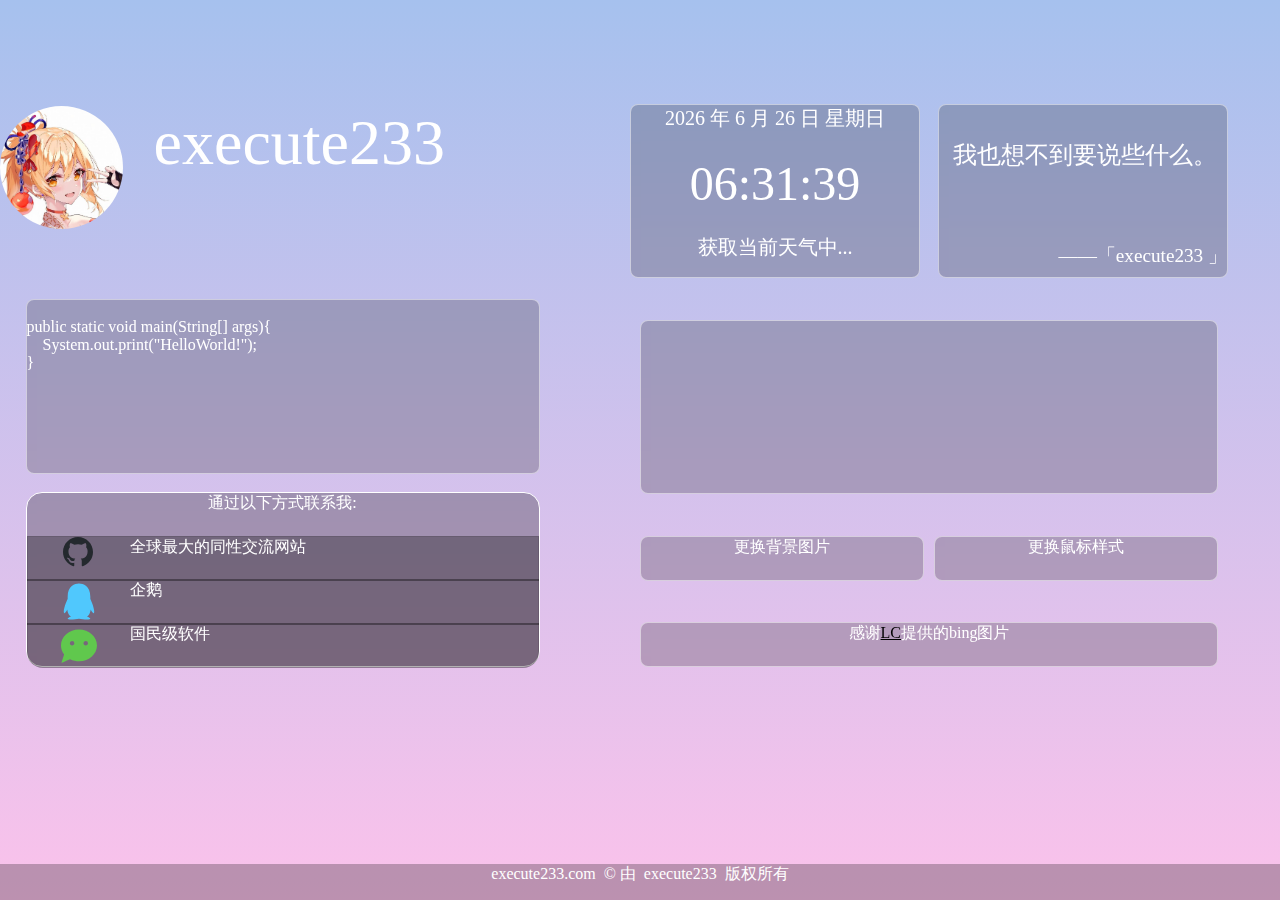
==== web/index.html @ 134967bb "Add files via upload" ====
<!DOCTYPE html>
<html lang="zn-CN">
    <head>
        <meta charset="UTF-8">
        <meta name="viewport" content="width=device-width, initial-scale=1, maximum-scale=1.0, user-scalable=0">
        <meta name="description" content="龙川县第一中学计算机协会的某位成员的网站,execute233的个人主页">
        <meta name="keywords" content="execute233,川中计协，龙川县第一中学">
		<meta http-equiv="Access-Control-Allow-Origin" content="*">
		<meta name="renderer" content="webkit" />
		<meta http-equiv="X-UA-Compatible" content="IE=edge,chrome=1" />
		<meta name="force-rendering" content="webkit" />
		<meta name="author" content="execute233">
        <title>execute233的个人主页</title>

		<link rel="stylesheet" href="css/font.css"/>
		<link rel="stylesheet" href="css/index.css"/>
		
    </head>
    <body>
		
		<section>
			<!--主体内容-->
			<div id="main">
				<!--左边/上面-->
				<div id="main-left">
					<div></div>
					<!--个人信息-->
					<div id="logo">
						<img src="res/headImg.jpg" id="headImg"/>
						<div id="webname">execute233</div>
					</div>
					<!--个性签名-->
					<div class="box blur" id="personal-signature">
						<br />public&nbsp;static&nbsp;void&nbsp;main(String[]&nbsp;args){<br />
						&nbsp;&nbsp;&nbsp;&nbsp;System.out.print("HelloWorld!");<br />
						}
					</div>
					<!--联系方式-->
					<div class="box blur" id="connect-way">
						<div id="connect-way-text">通过以下方式联系我:</div>
						<a id="github" href="https://github.com/execute233">
							<img src="res/github.svg"/>
							全球最大的同性交流网站
						</a>
						<a id="qq" href="javascript:copyQQ();">
							<svg fill="#50c8fd" viewBox="0 0 24 24" width="40" height="40"><path d="M12.003 2c-2.265 0-6.29 1.364-6.29 7.325v1.195S3.55 14.96 3.55 17.474c0 .665.17 1.025.281 1.025.114 0 .902-.484 1.748-2.072 0 0-.18 2.197 1.904 3.967 0 0-1.77.495-1.77 1.182 0 .686 4.078.43 6.29 0 2.239.425 6.287.687 6.287 0 0-.688-1.768-1.182-1.768-1.182 2.085-1.77 1.905-3.967 1.905-3.967.845 1.588 1.634 2.072 1.746 2.072.111 0 .283-.36.283-1.025 0-2.514-2.166-6.954-2.166-6.954V9.325C18.29 3.364 14.268 2 12.003 2z" fill-rule="evenodd"></path></svg>
							企鹅
						</a>
						<a id="wechat" href="javascript:copyWechat();">
							<svg fill="#60c84d" viewBox="0 0 24 24" width="40" height="40"><path d="M2.224 21.667s4.24-1.825 4.788-2.056C15.029 23.141 22 17.714 22 11.898 22 6.984 17.523 3 12 3S2 6.984 2 11.898c0 1.86.64 3.585 1.737 5.013-.274.833-1.513 4.756-1.513 4.756zm5.943-9.707c.69 0 1.25-.569 1.25-1.271a1.26 1.26 0 0 0-1.25-1.271c-.69 0-1.25.569-1.25 1.27 0 .703.56 1.272 1.25 1.272zm7.583 0c.69 0 1.25-.569 1.25-1.271a1.26 1.26 0 0 0-1.25-1.271c-.69 0-1.25.569-1.25 1.27 0 .703.56 1.272 1.25 1.272z" fill-rule="evenodd"></path></svg>
							国民级软件
						</a>
					</div>
					<div></div>
					
				</div>
				<!--右边/下面-->
				<div id="main-right">
					<div></div>
					<!--天气时间和每日一言-->
					<div id="weatherSentence">
						<!--天气和时间-->
						<div class="box" id="weather">
							<div id="date">
								2022&nbsp;年&nbsp;1&nbsp;月&nbsp;1&nbsp;日&nbsp;星期一
							</div>
							<div id="time">
								88:88:88
							</div>
							<div id="todayWeather">
								获取当前天气中...
							</div>
						</div>
						<!--每日一言-->
						<div class="box" id="sentence">
							<div></div>
							<div id="sentence-top">
								我也想不到要说些什么。
							</div>
							<div></div>
							<div id="sentence-below">
								——「execute233 」
							</div>
						</div>
					</div>
					<!--音乐播放器-->
					<div class="box" id="music">
						<!--这TM还在开发中-->

					</div>
					
					<!--设置-->
					<div id="setting">
						<!--换一张背景图-->
						<a class="box" id="newImg" href="javascript:newImg();">
							更换背景图片
						</a>
						<!--换一张二次元图片-->
						<a class="box" style="display: none" id="new2Img" href="javascript:new2Img();" >
							更换二次元背景
						</a>
						<!--换一个鼠标样式-->
						<a class="box" id="newMouse" href="javascript:newmouse();" >
							更换鼠标样式
						</a>
					</div>
					<!--鸣谢-->
					<div class="box" id="thanks">感谢<a href="https://lcwebsite.cn/">LC</a>提供的bing图片</div>
					<div></div>
				</div>
			</div>
			<!--页脚-->
			<div class="blur" id="footer">
				<div class="white" id="author">
				execute233.com
				&nbsp;©&nbsp;由&nbsp;
				execute233
				&nbsp版权所有
				</div>
				
			</div>
		</section>
		
		<script type="text/javascript" src="js/jquery-3.6.0.min.js"></script>
		<script type="text/javascript" src="js/index.js"></script>
    </body>
</html>
---- web/css/font.css ----
@font-face {
	font-family: artfont;
	src: url("../res/font/Pacifico-Regular.ttf");
}

@font-face {
	font-family: MiSans;
	src: url("../res/font/MiSans-Normal.ttf");
}
@font-face {
	font-family: clock;
	src :url("../res/font/LESLIE-Regular.ttf");
}
---- web/css/index.css ----
@charset "utf-8";

*{
	padding: 0;
	margin: 0;
	height: 100%;
	width: 100%;
	text-align: center;
}
html{
	font-family: "MiSans", serif;
	background: linear-gradient(to top, #fbc2eb 0%, #a6c1ee 100%);
	color: white;
}

section{
	display: grid;
	grid-template-rows: 96% 4%;
}

#main{
	display: grid;
	grid-template-columns: 50% 50%;
}
/*左边的*/
#main-left{
	display: grid;
	grid-row-gap: 20px;
	grid-template-columns: 80%;
	grid-template-rows: 10% 20% 20% 20% 10%;
}
#logo{
	display: grid;
	grid-template-columns: 30% 70%;
}
#headImg{
	width: 80%;
	height: auto;
	border-radius: 50%;
	overflow: hidden;
	object-fit: fill;
}
#webname{
	height: 140px;
	text-align: left;
	font-size: 400%;
	font-family: "artfont", serif;
}
#personal-signature{
	text-align: left;
	font-family: "artfont", serif;
	margin-left: 5%;
}
#connect-way{
	display: grid;
	grid-template-rows: 25% 25% 25% 25%;
	background-color: rgba(0,0,0,0.25);
	text-align: left;
	margin-left: 5%;
	border: white solid 1px;
	border-radius: 1rem;
}
#connect-way a{
	text-decoration: none;
	text-align: left;
	display: grid;
	grid-template-columns: 20% 80%;
	border: rgba(0, 0, 0, 0.1) 1px solid;
	background-color: rgba(0,0,0,0.3);
	
}
#github,#qq,#wechat{
	text-align: center;
	color: white;
	width: 99.6%;
}
#qq img,#github img{
	height: 30px;
	width: 30px;
}
#github img{
	margin-left: 35%;
}
#wechat{
	border-bottom-left-radius: 1rem;
	border-bottom-right-radius: 1rem;
}
/*右边的*/
#main-right{
	display: grid;
	grid-template-rows: 7% 20% 20% 5% 5%;
	grid-row-gap: 5%;
	grid-template-columns: 90%;
}
#weatherSentence{
	display: grid;
	margin-left: -10px;
	grid-column-gap: 20px;
	grid-template-columns: 50% 50%;
}
/*天气和时间*/
#weather{
	display: grid;
	grid-auto-rows: 30% 45% 25%;
}
#date,#time,#todayWeather{
	font-size: 125%;
}
#time{
	font-family: "clock", serif;
	font-size: 300%;
}
#sentence{
	display: grid;
	grid-template-rows: 20% 40% 20% 20%;
	
}
#sentence-top{
	margin-left: 5%;
	text-align: left;
	font-size: 150%;
}
#sentence-below{
	font-size: 120%;
	text-align: right;
}
/*music*/
#music{

}
/*设置*/
#setting{
	display: grid;
	text-align: center;
	grid-template-columns: 1fr 1fr;
	grid-column-gap: 2%;
}
#setting a{
	text-decoration: none;
	text-line-through: none;
	color: white;
}
/*鸣谢*/
#thanks a{
	color: black;
}
/*页脚*/
#footer{
	background-color: rgba(0,0,0,0.25);
}

/*每个盒子*/
.box{
	border-radius: 0.5rem;
	border: rgba(255, 255, 255, 0.5) 1px solid;
	background-color: rgba(0, 0, 0, 0.2);
	transition-duration: 1s;
	backdrop-filter: blur(5px);
}
.box:hover{
	background-color: rgba(0, 0, 0, 0.5);
	scale: 1.05;
}

@media screen and (max-width: 1200px){
	#date{
		font-size: 120%;
	}
	#sentence{
		font-size: 90%;
	}
}

@media screen and (max-width: 1100px) {
	#date{
		font-size: 110%;
	}
	#sentence{
		font-size: 80%;
	}
}

@media screen and (max-width: 960px) {
	#date{
		font-size: 100%;
	}
	#sentence{
		font-size: 70%;
	}
}

@media screen and (max-width: 767px) {
	
}
.white{
	color: white;
}
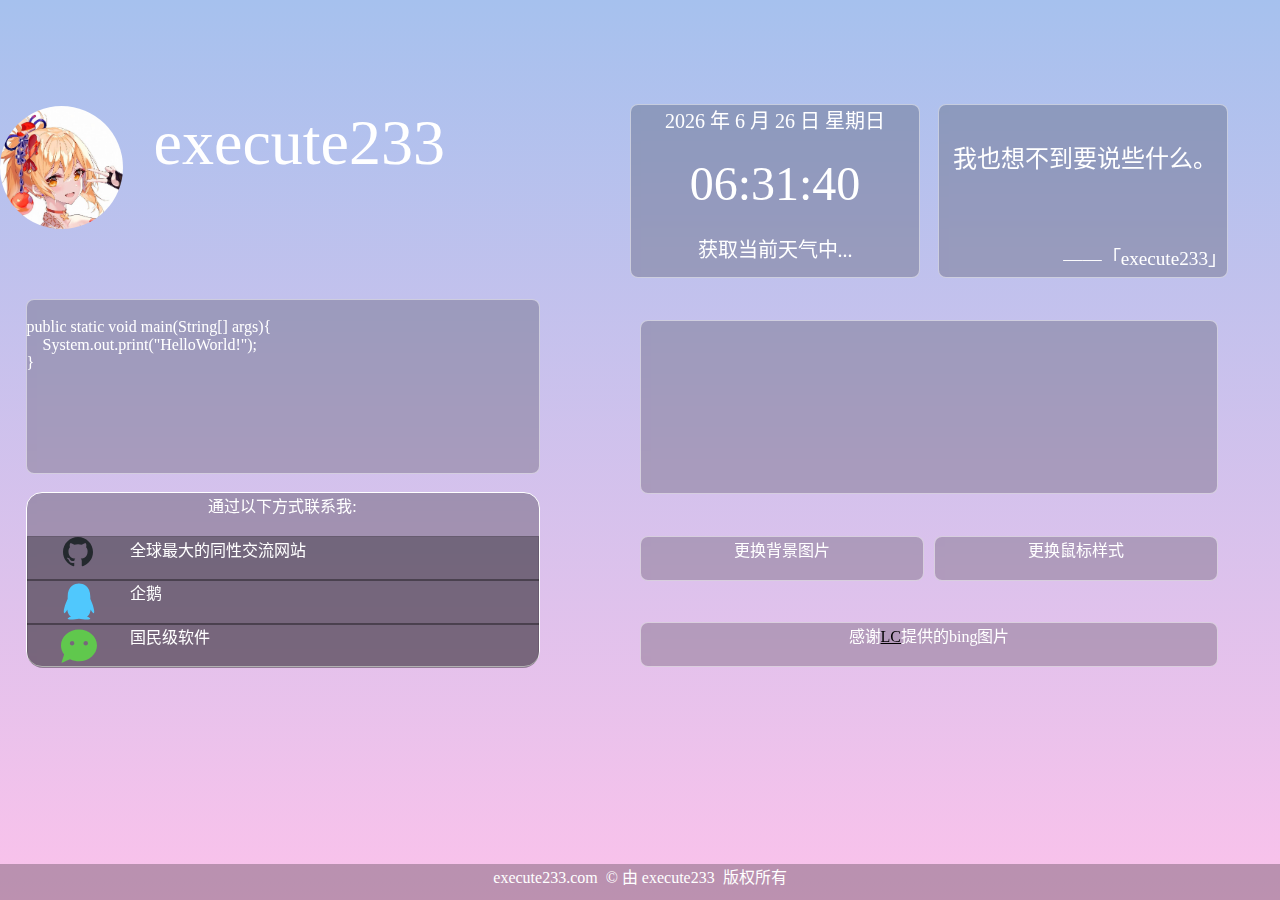
==== commit 7962cbae: "水贡献" ====
--- a/web/index.html
+++ b/web/index.html
@@ -1,23 +1,22 @@
 <!DOCTYPE html>
-<html lang="zn-CN">
+<html lang="zh-CN">
     <head>
-        <meta charset="UTF-8">
-        <meta name="viewport" content="width=device-width, initial-scale=1, maximum-scale=1.0, user-scalable=0">
-        <meta name="description" content="龙川县第一中学计算机协会的某位成员的网站,execute233的个人主页">
-        <meta name="keywords" content="execute233,川中计协，龙川县第一中学">
-		<meta http-equiv="Access-Control-Allow-Origin" content="*">
+        <meta charset="UTF-8"/>
+        <meta name="viewport" content="width=device-width, initial-scale=1"/>
+        <meta name="description" content="龙川县第一中学计算机协会的某位成员的网站,execute233的个人主页"/>
+        <meta name="keywords" content="execute233,川中计协,龙川县第一中学"/>
 		<meta name="renderer" content="webkit" />
 		<meta http-equiv="X-UA-Compatible" content="IE=edge,chrome=1" />
 		<meta name="force-rendering" content="webkit" />
-		<meta name="author" content="execute233">
+		<meta name="author" content="execute233"/>
         <title>execute233的个人主页</title>
 
 		<link rel="stylesheet" href="css/font.css"/>
 		<link rel="stylesheet" href="css/index.css"/>
-		
+
     </head>
     <body>
-		
+
 		<section>
 			<!--主体内容-->
 			<div id="main">
@@ -31,8 +30,8 @@
 					</div>
 					<!--个性签名-->
 					<div class="box blur" id="personal-signature">
-						<br />public&nbsp;static&nbsp;void&nbsp;main(String[]&nbsp;args){<br />
-						&nbsp;&nbsp;&nbsp;&nbsp;System.out.print("HelloWorld!");<br />
+						<br />public static void main(String[] args){<br />
+						&nbsp; &nbsp; System.out.print("HelloWorld!");<br />
 						}
 					</div>
 					<!--联系方式-->
@@ -52,7 +51,7 @@
 						</a>
 					</div>
 					<div></div>
-					
+
 				</div>
 				<!--右边/下面-->
 				<div id="main-right">
@@ -62,7 +61,7 @@
 						<!--天气和时间-->
 						<div class="box" id="weather">
 							<div id="date">
-								2022&nbsp;年&nbsp;1&nbsp;月&nbsp;1&nbsp;日&nbsp;星期一
+								2022 年 1 月 1 日 星期一
 							</div>
 							<div id="time">
 								88:88:88
@@ -79,7 +78,7 @@
 							</div>
 							<div></div>
 							<div id="sentence-below">
-								——「execute233 」
+								——「execute233」
 							</div>
 						</div>
 					</div>
@@ -88,7 +87,7 @@
 						<!--这TM还在开发中-->
 
 					</div>
-					
+
 					<!--设置-->
 					<div id="setting">
 						<!--换一张背景图-->
@@ -113,14 +112,14 @@
 			<div class="blur" id="footer">
 				<div class="white" id="author">
 				execute233.com
-				&nbsp;©&nbsp;由&nbsp;
+				&nbsp;© 由
 				execute233
 				&nbsp版权所有
 				</div>
-				
+
 			</div>
 		</section>
-		
+
 		<script type="text/javascript" src="js/jquery-3.6.0.min.js"></script>
 		<script type="text/javascript" src="js/index.js"></script>
     </body>
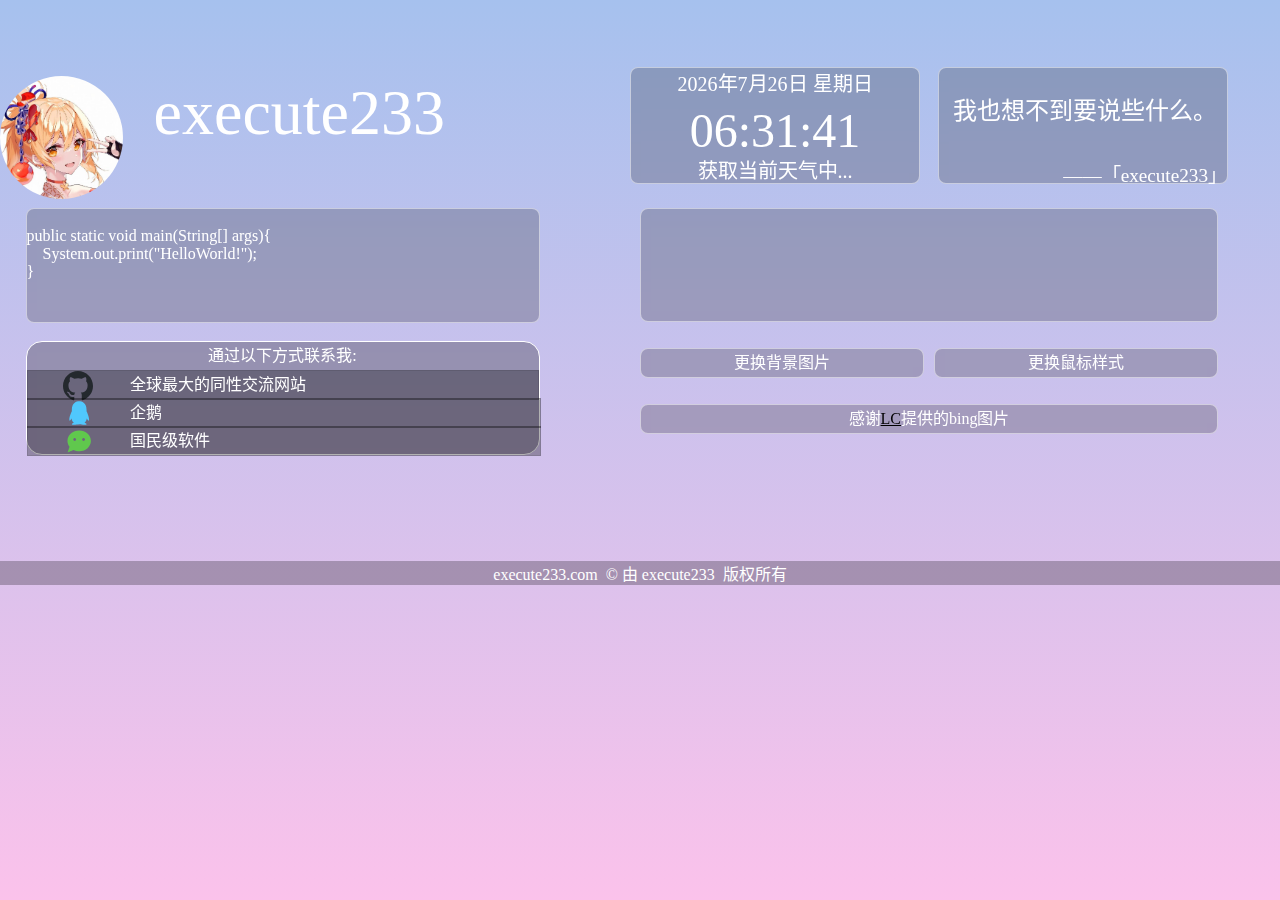
==== commit 15b8c130: "水贡献" ====
--- a/web/index.html
+++ b/web/index.html
@@ -1,126 +1,135 @@
 <!DOCTYPE html>
 <html lang="zh-CN">
-    <head>
-        <meta charset="UTF-8"/>
-        <meta name="viewport" content="width=device-width, initial-scale=1"/>
-        <meta name="description" content="龙川县第一中学计算机协会的某位成员的网站,execute233的个人主页"/>
-        <meta name="keywords" content="execute233,川中计协,龙川县第一中学"/>
-		<meta name="renderer" content="webkit" />
-		<meta http-equiv="X-UA-Compatible" content="IE=edge,chrome=1" />
-		<meta name="force-rendering" content="webkit" />
-		<meta name="author" content="execute233"/>
-        <title>execute233的个人主页</title>
 
-		<link rel="stylesheet" href="css/font.css"/>
-		<link rel="stylesheet" href="css/index.css"/>
+<head>
+	<meta charset="UTF-8" />
+	<meta name="viewport" content="width=device-width, initial-scale=1" />
+	<meta name="description" content="龙川县第一中学计算机协会的某位成员的网站,execute233的个人主页" />
+	<meta name="keywords" content="execute233,川中计协,龙川县第一中学" />
+	<meta name="renderer" content="webkit" />
+	<meta http-equiv="X-UA-Compatible" content="IE=edge,chrome=1" />
+	<meta name="force-rendering" content="webkit" />
+	<meta name="author" content="execute233" />
+	<title>execute233的个人主页</title>
+	<link rel="stylesheet" href="css/font.css" />
+	<link rel="stylesheet" href="css/index.css" />
+	<script defer src="js/jquery-3.6.0.min.js"></script>
+	<script defer src="js/sweetalert2.dark.min.js"></script>
+	<script defer src="js/index.js"></script>
+</head>
 
-    </head>
-    <body>
+<body>
 
-		<section>
-			<!--主体内容-->
-			<div id="main">
-				<!--左边/上面-->
-				<div id="main-left">
-					<div></div>
-					<!--个人信息-->
-					<div id="logo">
-						<img src="res/headImg.jpg" id="headImg"/>
-						<div id="webname">execute233</div>
+	<section>
+		<!--主体内容-->
+		<div id="main">
+			<!--左边/上面-->
+			<div id="main-left">
+				<div></div>
+				<!--个人信息-->
+				<div id="logo">
+					<img src="res/headImg.jpg" id="headImg" />
+					<div id="webname">execute233</div>
+				</div>
+				<!--个性签名-->
+				<div class="box blur" id="personal-signature">
+					<br />public static void main(String[] args){<br />
+					&nbsp; &nbsp; System.out.print("HelloWorld!");<br />
+					}
+				</div>
+				<!--联系方式-->
+				<div class="box blur" id="connect-way">
+					<div id="connect-way-text">通过以下方式联系我:</div>
+					<a id="github" href="https://github.com/execute233">
+						<img src="res/github.svg" />
+						全球最大的同性交流网站
+					</a>
+					<a id="copyQQ">
+						<svg fill="#50c8fd" viewBox="0 0 24 24" width="40" height="40">
+							<path
+								d="M12.003 2c-2.265 0-6.29 1.364-6.29 7.325v1.195S3.55 14.96 3.55 17.474c0 .665.17 1.025.281 1.025.114 0 .902-.484 1.748-2.072 0 0-.18 2.197 1.904 3.967 0 0-1.77.495-1.77 1.182 0 .686 4.078.43 6.29 0 2.239.425 6.287.687 6.287 0 0-.688-1.768-1.182-1.768-1.182 2.085-1.77 1.905-3.967 1.905-3.967.845 1.588 1.634 2.072 1.746 2.072.111 0 .283-.36.283-1.025 0-2.514-2.166-6.954-2.166-6.954V9.325C18.29 3.364 14.268 2 12.003 2z"
+								fill-rule="evenodd"></path>
+						</svg>
+						企鹅
+					</a>
+					<a id="copyWeChat">
+						<svg fill="#60c84d" viewBox="0 0 24 24" width="40" height="40">
+							<path
+								d="M2.224 21.667s4.24-1.825 4.788-2.056C15.029 23.141 22 17.714 22 11.898 22 6.984 17.523 3 12 3S2 6.984 2 11.898c0 1.86.64 3.585 1.737 5.013-.274.833-1.513 4.756-1.513 4.756zm5.943-9.707c.69 0 1.25-.569 1.25-1.271a1.26 1.26 0 0 0-1.25-1.271c-.69 0-1.25.569-1.25 1.27 0 .703.56 1.272 1.25 1.272zm7.583 0c.69 0 1.25-.569 1.25-1.271a1.26 1.26 0 0 0-1.25-1.271c-.69 0-1.25.569-1.25 1.27 0 .703.56 1.272 1.25 1.272z"
+								fill-rule="evenodd"></path>
+						</svg>
+						国民级软件
+					</a>
+				</div>
+				<div></div>
+
+			</div>
+			<!--右边/下面-->
+			<div id="main-right">
+				<div></div>
+				<!--天气时间和每日一言-->
+				<div id="weatherSentence">
+					<!--天气和时间-->
+					<div class="box" id="weather">
+						<div id="date">
+							2022 年 1 月 1 日 星期一
+						</div>
+						<div id="time">
+							88:88:88
+						</div>
+						<div id="todayWeather">
+							获取当前天气中...
+						</div>
 					</div>
-					<!--个性签名-->
-					<div class="box blur" id="personal-signature">
-						<br />public static void main(String[] args){<br />
-						&nbsp; &nbsp; System.out.print("HelloWorld!");<br />
-						}
+					<!--每日一言-->
+					<div class="box" id="sentence">
+						<div></div>
+						<div id="sentence-top">
+							我也想不到要说些什么。
+						</div>
+						<div></div>
+						<div id="sentence-below">
+							——「execute233」
+						</div>
 					</div>
-					<!--联系方式-->
-					<div class="box blur" id="connect-way">
-						<div id="connect-way-text">通过以下方式联系我:</div>
-						<a id="github" href="https://github.com/execute233">
-							<img src="res/github.svg"/>
-							全球最大的同性交流网站
-						</a>
-						<a id="qq" href="javascript:copyQQ();">
-							<svg fill="#50c8fd" viewBox="0 0 24 24" width="40" height="40"><path d="M12.003 2c-2.265 0-6.29 1.364-6.29 7.325v1.195S3.55 14.96 3.55 17.474c0 .665.17 1.025.281 1.025.114 0 .902-.484 1.748-2.072 0 0-.18 2.197 1.904 3.967 0 0-1.77.495-1.77 1.182 0 .686 4.078.43 6.29 0 2.239.425 6.287.687 6.287 0 0-.688-1.768-1.182-1.768-1.182 2.085-1.77 1.905-3.967 1.905-3.967.845 1.588 1.634 2.072 1.746 2.072.111 0 .283-.36.283-1.025 0-2.514-2.166-6.954-2.166-6.954V9.325C18.29 3.364 14.268 2 12.003 2z" fill-rule="evenodd"></path></svg>
-							企鹅
-						</a>
-						<a id="wechat" href="javascript:copyWechat();">
-							<svg fill="#60c84d" viewBox="0 0 24 24" width="40" height="40"><path d="M2.224 21.667s4.24-1.825 4.788-2.056C15.029 23.141 22 17.714 22 11.898 22 6.984 17.523 3 12 3S2 6.984 2 11.898c0 1.86.64 3.585 1.737 5.013-.274.833-1.513 4.756-1.513 4.756zm5.943-9.707c.69 0 1.25-.569 1.25-1.271a1.26 1.26 0 0 0-1.25-1.271c-.69 0-1.25.569-1.25 1.27 0 .703.56 1.272 1.25 1.272zm7.583 0c.69 0 1.25-.569 1.25-1.271a1.26 1.26 0 0 0-1.25-1.271c-.69 0-1.25.569-1.25 1.27 0 .703.56 1.272 1.25 1.272z" fill-rule="evenodd"></path></svg>
-							国民级软件
-						</a>
-					</div>
-					<div></div>
+				</div>
+				<!--音乐播放器-->
+				<div class="box" id="music">
+					<!--这TM还在开发中-->
 
 				</div>
-				<!--右边/下面-->
-				<div id="main-right">
-					<div></div>
-					<!--天气时间和每日一言-->
-					<div id="weatherSentence">
-						<!--天气和时间-->
-						<div class="box" id="weather">
-							<div id="date">
-								2022 年 1 月 1 日 星期一
-							</div>
-							<div id="time">
-								88:88:88
-							</div>
-							<div id="todayWeather">
-								获取当前天气中...
-							</div>
-						</div>
-						<!--每日一言-->
-						<div class="box" id="sentence">
-							<div></div>
-							<div id="sentence-top">
-								我也想不到要说些什么。
-							</div>
-							<div></div>
-							<div id="sentence-below">
-								——「execute233」
-							</div>
-						</div>
-					</div>
-					<!--音乐播放器-->
-					<div class="box" id="music">
-						<!--这TM还在开发中-->
 
-					</div>
-
-					<!--设置-->
-					<div id="setting">
-						<!--换一张背景图-->
-						<a class="box" id="newImg" href="javascript:newImg();">
-							更换背景图片
-						</a>
-						<!--换一张二次元图片-->
-						<a class="box" style="display: none" id="new2Img" href="javascript:new2Img();" >
-							更换二次元背景
-						</a>
-						<!--换一个鼠标样式-->
-						<a class="box" id="newMouse" href="javascript:newmouse();" >
-							更换鼠标样式
-						</a>
-					</div>
-					<!--鸣谢-->
-					<div class="box" id="thanks">感谢<a href="https://lcwebsite.cn/">LC</a>提供的bing图片</div>
-					<div></div>
+				<!--设置-->
+				<div id="setting">
+					<!--换一张背景图-->
+					<a class="box" id="newImg">
+						更换背景图片
+					</a>
+					<!--换一张二次元图片-->
+					<a class="box" style="display: none" id="new2Img">
+						更换二次元背景
+					</a>
+					<!--换一个鼠标样式-->
+					<a class="box" id="newMouse">
+						更换鼠标样式
+					</a>
 				</div>
+				<!--鸣谢-->
+				<div class="box" id="thanks">感谢<a href="https://lcwebsite.cn/">LC</a>提供的bing图片</div>
+				<div></div>
 			</div>
-			<!--页脚-->
-			<div class="blur" id="footer">
-				<div class="white" id="author">
+		</div>
+		<!--页脚-->
+		<div class="blur" id="footer">
+			<div class="white" id="author">
 				execute233.com
 				&nbsp;© 由
 				execute233
 				&nbsp版权所有
-				</div>
+			</div>
 
-			</div>
-		</section>
+		</div>
+	</section>
+</body>
 
-		<script type="text/javascript" src="js/jquery-3.6.0.min.js"></script>
-		<script type="text/javascript" src="js/index.js"></script>
-    </body>
 </html>--- a/web/css/index.css
+++ b/web/css/index.css
@@ -1,197 +1,234 @@
-@charset "utf-8";
-
-*{
+html {
+	font-family: "MiSans", serif;
+	background: linear-gradient(to top, #fbc2eb 0%, #a6c1ee 100%);
+	color: white;
+}
+
+section {
+	display: grid;
+	grid-template-rows: 96% 4%;
+}
+
+section div,
+section a,
+section p,
+html,
+body,
+#main,
+#main * {
+	/* 移动自原来的 * 开始 */
 	padding: 0;
 	margin: 0;
 	height: 100%;
 	width: 100%;
 	text-align: center;
-}
-html{
-	font-family: "MiSans", serif;
-	background: linear-gradient(to top, #fbc2eb 0%, #a6c1ee 100%);
-	color: white;
-}
-
-section{
-	display: grid;
-	grid-template-rows: 96% 4%;
-}
-
-#main{
+	/* 移动自原来的 * 结束 */
+}
+
+#main {
 	display: grid;
 	grid-template-columns: 50% 50%;
 }
+
 /*左边的*/
-#main-left{
+#main-left {
 	display: grid;
 	grid-row-gap: 20px;
 	grid-template-columns: 80%;
 	grid-template-rows: 10% 20% 20% 20% 10%;
 }
-#logo{
+
+#logo {
 	display: grid;
 	grid-template-columns: 30% 70%;
 }
-#headImg{
+
+#headImg {
 	width: 80%;
 	height: auto;
 	border-radius: 50%;
 	overflow: hidden;
 	object-fit: fill;
 }
-#webname{
+
+#webname {
 	height: 140px;
 	text-align: left;
 	font-size: 400%;
 	font-family: "artfont", serif;
 }
-#personal-signature{
+
+#personal-signature {
 	text-align: left;
 	font-family: "artfont", serif;
 	margin-left: 5%;
 }
-#connect-way{
+
+#connect-way {
 	display: grid;
 	grid-template-rows: 25% 25% 25% 25%;
-	background-color: rgba(0,0,0,0.25);
+	background-color: rgba(0, 0, 0, 0.25);
 	text-align: left;
 	margin-left: 5%;
 	border: white solid 1px;
 	border-radius: 1rem;
 }
-#connect-way a{
+
+#connect-way a {
 	text-decoration: none;
 	text-align: left;
 	display: grid;
 	grid-template-columns: 20% 80%;
 	border: rgba(0, 0, 0, 0.1) 1px solid;
-	background-color: rgba(0,0,0,0.3);
-	
-}
-#github,#qq,#wechat{
+	background-color: rgba(0, 0, 0, 0.3);
+
+}
+
+#github,
+#qq,
+#wechat {
 	text-align: center;
 	color: white;
 	width: 99.6%;
 }
-#qq img,#github img{
+
+#qq img,
+#github img {
 	height: 30px;
 	width: 30px;
 }
-#github img{
+
+#github img {
 	margin-left: 35%;
 }
-#wechat{
+
+#wechat {
 	border-bottom-left-radius: 1rem;
 	border-bottom-right-radius: 1rem;
 }
+
 /*右边的*/
-#main-right{
+#main-right {
 	display: grid;
 	grid-template-rows: 7% 20% 20% 5% 5%;
 	grid-row-gap: 5%;
 	grid-template-columns: 90%;
 }
-#weatherSentence{
+
+#weatherSentence {
 	display: grid;
 	margin-left: -10px;
 	grid-column-gap: 20px;
 	grid-template-columns: 50% 50%;
 }
+
 /*天气和时间*/
-#weather{
+#weather {
 	display: grid;
 	grid-auto-rows: 30% 45% 25%;
 }
-#date,#time,#todayWeather{
+
+#date,
+#time,
+#todayWeather {
 	font-size: 125%;
 }
-#time{
+
+#time {
 	font-family: "clock", serif;
 	font-size: 300%;
 }
-#sentence{
+
+#sentence {
 	display: grid;
 	grid-template-rows: 20% 40% 20% 20%;
-	
-}
-#sentence-top{
+
+}
+
+#sentence-top {
 	margin-left: 5%;
 	text-align: left;
 	font-size: 150%;
 }
-#sentence-below{
+
+#sentence-below {
 	font-size: 120%;
 	text-align: right;
 }
+
 /*music*/
-#music{
-
-}
+/* #music {} */
+
 /*设置*/
-#setting{
+#setting {
 	display: grid;
 	text-align: center;
 	grid-template-columns: 1fr 1fr;
 	grid-column-gap: 2%;
 }
-#setting a{
+
+#setting a {
 	text-decoration: none;
-	text-line-through: none;
-	color: white;
-}
+	/* text-line-through: none; 这写错了吧？ */
+	color: white;
+}
+
 /*鸣谢*/
-#thanks a{
+#thanks a {
 	color: black;
 }
+
 /*页脚*/
-#footer{
-	background-color: rgba(0,0,0,0.25);
+#footer {
+	background-color: rgba(0, 0, 0, 0.25);
 }
 
 /*每个盒子*/
-.box{
+.box {
 	border-radius: 0.5rem;
 	border: rgba(255, 255, 255, 0.5) 1px solid;
 	background-color: rgba(0, 0, 0, 0.2);
 	transition-duration: 1s;
 	backdrop-filter: blur(5px);
 }
-.box:hover{
+
+.box:hover {
 	background-color: rgba(0, 0, 0, 0.5);
 	scale: 1.05;
 }
 
-@media screen and (max-width: 1200px){
-	#date{
+@media screen and (max-width: 1200px) {
+	#date {
 		font-size: 120%;
 	}
-	#sentence{
+
+	#sentence {
 		font-size: 90%;
 	}
 }
 
 @media screen and (max-width: 1100px) {
-	#date{
+	#date {
 		font-size: 110%;
 	}
-	#sentence{
+
+	#sentence {
 		font-size: 80%;
 	}
 }
 
 @media screen and (max-width: 960px) {
-	#date{
+	#date {
 		font-size: 100%;
 	}
-	#sentence{
+
+	#sentence {
 		font-size: 70%;
 	}
 }
 
-@media screen and (max-width: 767px) {
-	
-}
-.white{
+@media screen and (max-width: 767px) {}
+
+.white {
 	color: white;
 }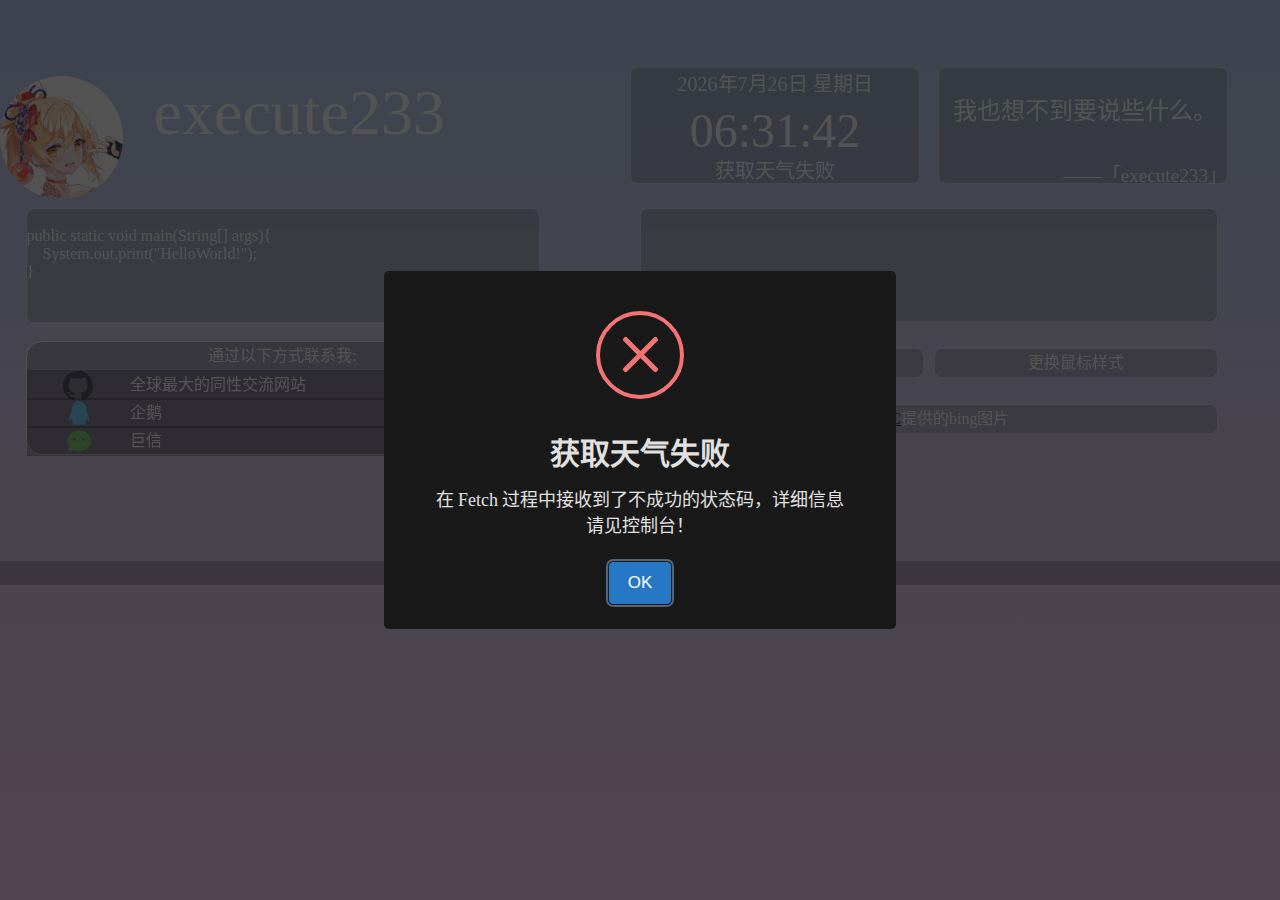
==== commit 05aecaf6: "水完了" ====
--- a/web/index.html
+++ b/web/index.html
@@ -13,7 +13,6 @@
 	<title>execute233的个人主页</title>
 	<link rel="stylesheet" href="css/font.css" />
 	<link rel="stylesheet" href="css/index.css" />
-	<script defer src="js/jquery-3.6.0.min.js"></script>
 	<script defer src="js/sweetalert2.dark.min.js"></script>
 	<script defer src="js/index.js"></script>
 </head>
@@ -58,7 +57,7 @@
 								d="M2.224 21.667s4.24-1.825 4.788-2.056C15.029 23.141 22 17.714 22 11.898 22 6.984 17.523 3 12 3S2 6.984 2 11.898c0 1.86.64 3.585 1.737 5.013-.274.833-1.513 4.756-1.513 4.756zm5.943-9.707c.69 0 1.25-.569 1.25-1.271a1.26 1.26 0 0 0-1.25-1.271c-.69 0-1.25.569-1.25 1.27 0 .703.56 1.272 1.25 1.272zm7.583 0c.69 0 1.25-.569 1.25-1.271a1.26 1.26 0 0 0-1.25-1.271c-.69 0-1.25.569-1.25 1.27 0 .703.56 1.272 1.25 1.272z"
 								fill-rule="evenodd"></path>
 						</svg>
-						国民级软件
+						巨信
 					</a>
 				</div>
 				<div></div>
@@ -102,11 +101,11 @@
 				<!--设置-->
 				<div id="setting">
 					<!--换一张背景图-->
-					<a class="box" id="newImg">
+					<a class="box" id="changeBackground1">
 						更换背景图片
 					</a>
 					<!--换一张二次元图片-->
-					<a class="box" style="display: none" id="new2Img">
+					<a class="box" style="display: none" id="changeBackground2">
 						更换二次元背景
 					</a>
 					<!--换一个鼠标样式-->
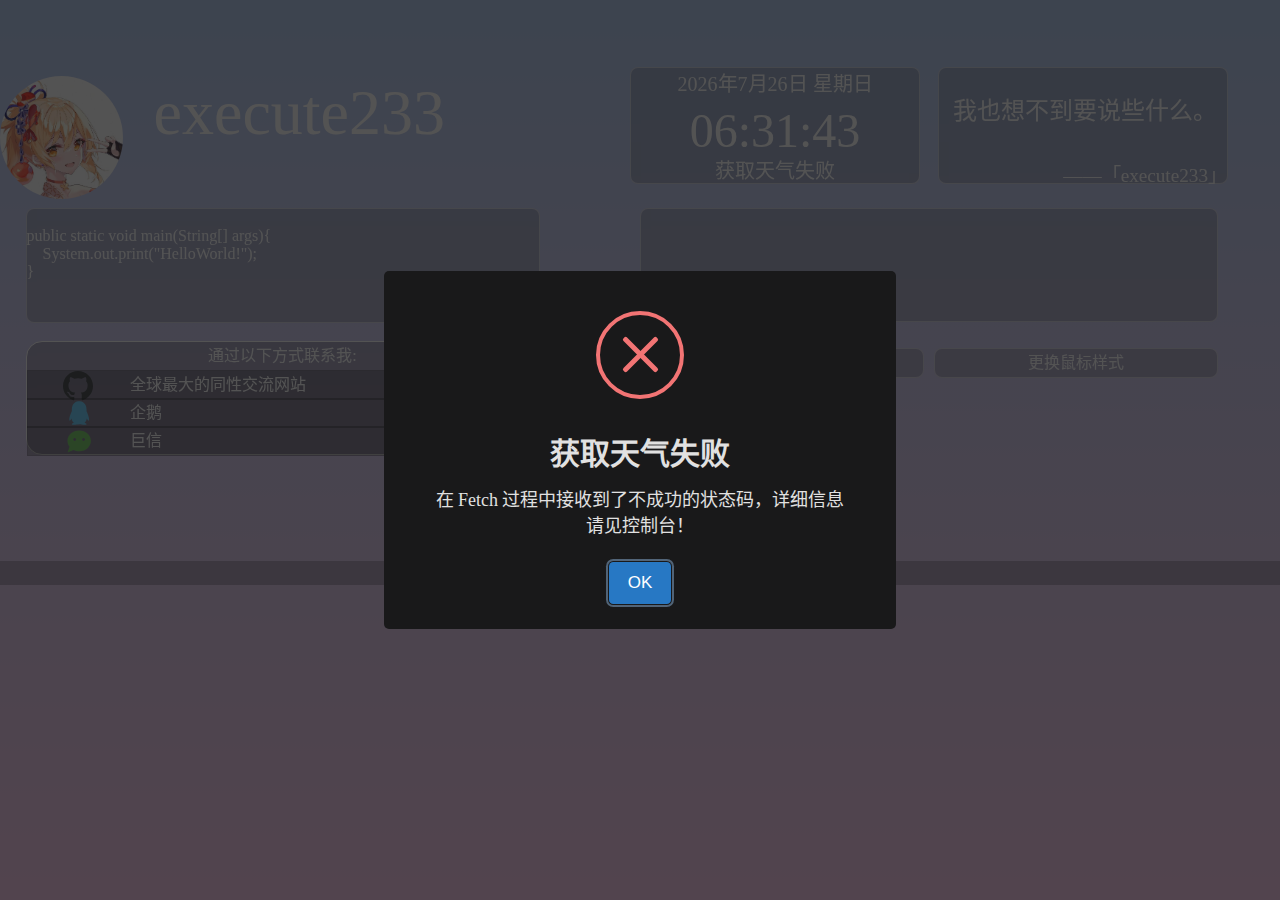
==== commit 73cc8884: "移除“鸣谢”" ====
--- a/web/index.html
+++ b/web/index.html
@@ -113,9 +113,6 @@
 						更换鼠标样式
 					</a>
 				</div>
-				<!--鸣谢-->
-				<div class="box" id="thanks">感谢<a href="https://lcwebsite.cn/">LC</a>提供的bing图片</div>
-				<div></div>
 			</div>
 		</div>
 		<!--页脚-->
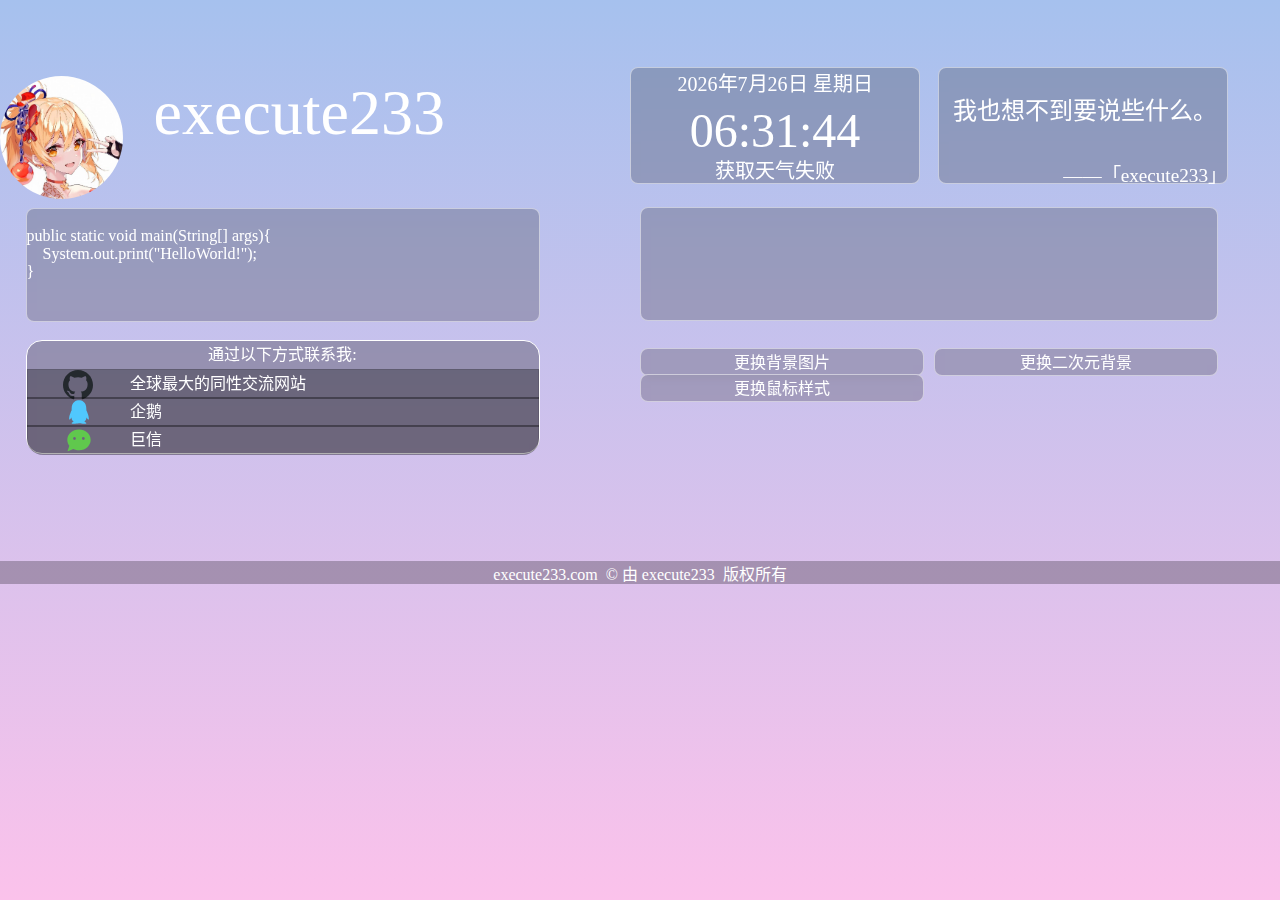
==== commit 22237968: "优化代码" ====
--- a/web/index.html
+++ b/web/index.html
@@ -7,8 +7,8 @@
 	<meta name="description" content="龙川县第一中学计算机协会的某位成员的网站,execute233的个人主页" />
 	<meta name="keywords" content="execute233,川中计协,龙川县第一中学" />
 	<meta name="renderer" content="webkit" />
+	<meta name="force-rendering" content="webkit" />
 	<meta http-equiv="X-UA-Compatible" content="IE=edge,chrome=1" />
-	<meta name="force-rendering" content="webkit" />
 	<meta name="author" content="execute233" />
 	<title>execute233的个人主页</title>
 	<link rel="stylesheet" href="css/font.css" />
@@ -71,13 +71,13 @@
 					<!--天气和时间-->
 					<div class="box" id="weather">
 						<div id="date">
-							2022 年 1 月 1 日 星期一
+							0000年0月0日 星期未知
 						</div>
 						<div id="time">
-							88:88:88
+							00:00:00
 						</div>
 						<div id="todayWeather">
-							获取当前天气中...
+							获取当前天气中……
 						</div>
 					</div>
 					<!--每日一言-->
@@ -101,11 +101,11 @@
 				<!--设置-->
 				<div id="setting">
 					<!--换一张背景图-->
-					<a class="box" id="changeBackground1">
+					<a class="box changeBackground" data-background-sub-url="background">
 						更换背景图片
 					</a>
 					<!--换一张二次元图片-->
-					<a class="box" style="display: none" id="changeBackground2">
+					<a class="box changeBackground" id="changeBackground2" data-background-sub-url="background2">
 						更换二次元背景
 					</a>
 					<!--换一个鼠标样式-->
--- a/web/css/index.css
+++ b/web/css/index.css
@@ -85,14 +85,14 @@
 }
 
 #github,
-#qq,
-#wechat {
+#copyQQ,
+#copyWeChat {
 	text-align: center;
 	color: white;
 	width: 99.6%;
 }
 
-#qq img,
+#copyQQ img,
 #github img {
 	height: 30px;
 	width: 30px;
@@ -102,7 +102,7 @@
 	margin-left: 35%;
 }
 
-#wechat {
+#copyWeChat {
 	border-bottom-left-radius: 1rem;
 	border-bottom-right-radius: 1rem;
 }
@@ -171,11 +171,6 @@
 	text-decoration: none;
 	/* text-line-through: none; 这写错了吧？ */
 	color: white;
-}
-
-/*鸣谢*/
-#thanks a {
-	color: black;
 }
 
 /*页脚*/
@@ -231,4 +226,10 @@
 
 .white {
 	color: white;
-}+}
+
+/*
+#changeBackground2 {
+	display: none;
+}
+*/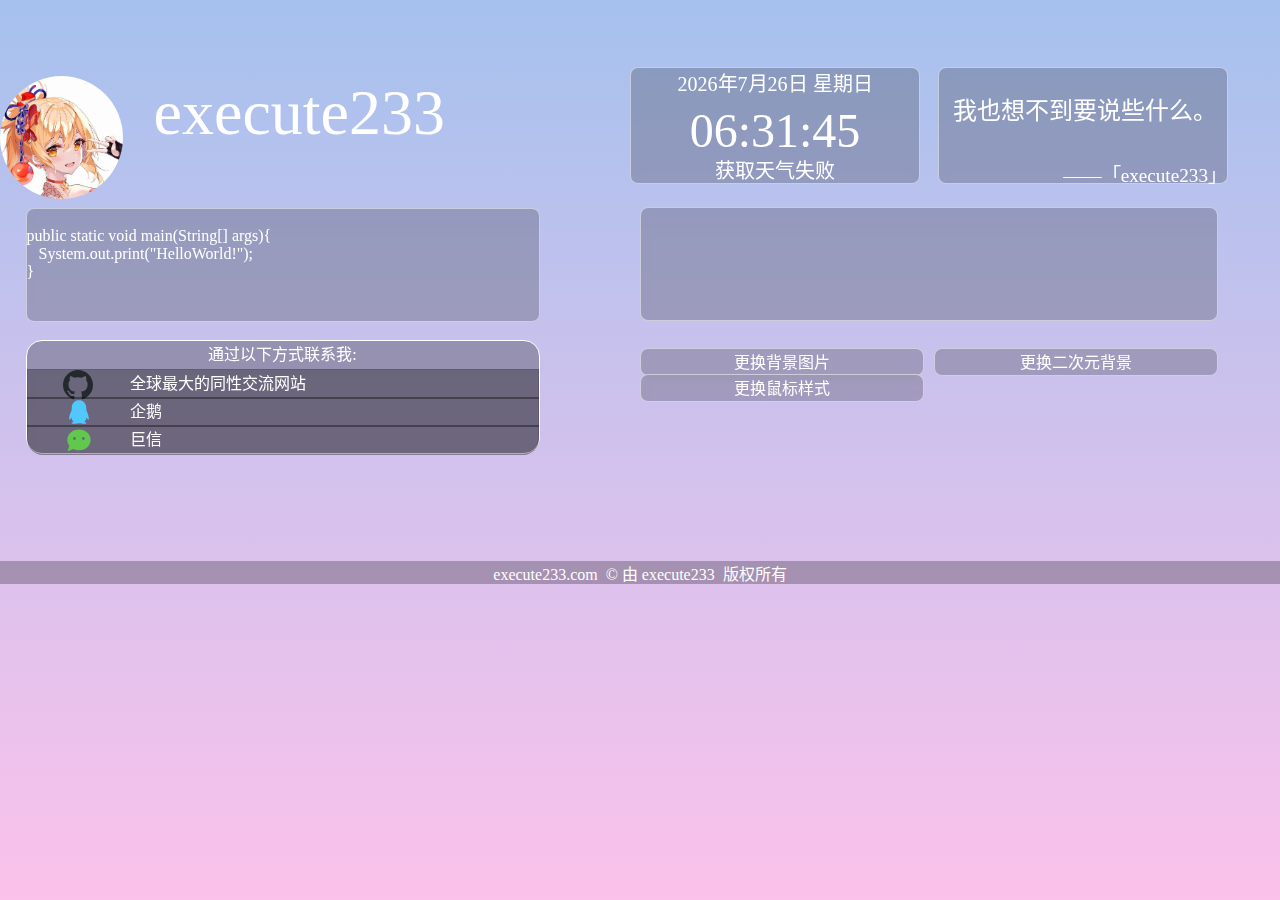
==== commit a44c1276: "一些优化 修正一些拼写问题；为复制失败提供更详细的错误提示；删除一些不必要的代码；为复制功能添加 Fallback；为一些图片添加 alt 属性" ====
--- a/web/index.html
+++ b/web/index.html
@@ -27,20 +27,20 @@
 				<div></div>
 				<!--个人信息-->
 				<div id="logo">
-					<img src="res/headImg.jpg" id="headImg" />
-					<div id="webname">execute233</div>
+					<img src="res/headImg.jpg" id="headImg" alt="头像" />
+					<div id="nickname">execute233</div>
 				</div>
 				<!--个性签名-->
 				<div class="box blur" id="personal-signature">
 					<br />public static void main(String[] args){<br />
-					&nbsp; &nbsp; System.out.print("HelloWorld!");<br />
+					&nbsp;&nbsp; System.out.print("HelloWorld!");<br />
 					}
 				</div>
 				<!--联系方式-->
 				<div class="box blur" id="connect-way">
 					<div id="connect-way-text">通过以下方式联系我:</div>
 					<a id="github" href="https://github.com/execute233">
-						<img src="res/github.svg" />
+						<img src="res/github.svg" alt="GitHub" />
 						全球最大的同性交流网站
 					</a>
 					<a id="copyQQ">
@@ -105,7 +105,7 @@
 						更换背景图片
 					</a>
 					<!--换一张二次元图片-->
-					<a class="box changeBackground" id="changeBackground2" data-background-sub-url="background2">
+					<a class="box changeBackground" data-background-sub-url="background2">
 						更换二次元背景
 					</a>
 					<!--换一个鼠标样式-->
--- a/web/css/font.css
+++ b/web/css/font.css
@@ -1,5 +1,5 @@
 @font-face {
-	font-family: artfont;
+	font-family: ArtFont;
 	src: url("../res/font/Pacifico-Regular.ttf");
 }
 
--- a/web/css/index.css
+++ b/web/css/index.css
@@ -51,16 +51,16 @@
 	object-fit: fill;
 }
 
-#webname {
+#nickname {
 	height: 140px;
 	text-align: left;
 	font-size: 400%;
-	font-family: "artfont", serif;
+	font-family: "ArtFont", serif;
 }
 
 #personal-signature {
 	text-align: left;
-	font-family: "artfont", serif;
+	font-family: "ArtFont", serif;
 	margin-left: 5%;
 }
 
@@ -226,10 +226,4 @@
 
 .white {
 	color: white;
-}
-
-/*
-#changeBackground2 {
-	display: none;
-}
-*/+}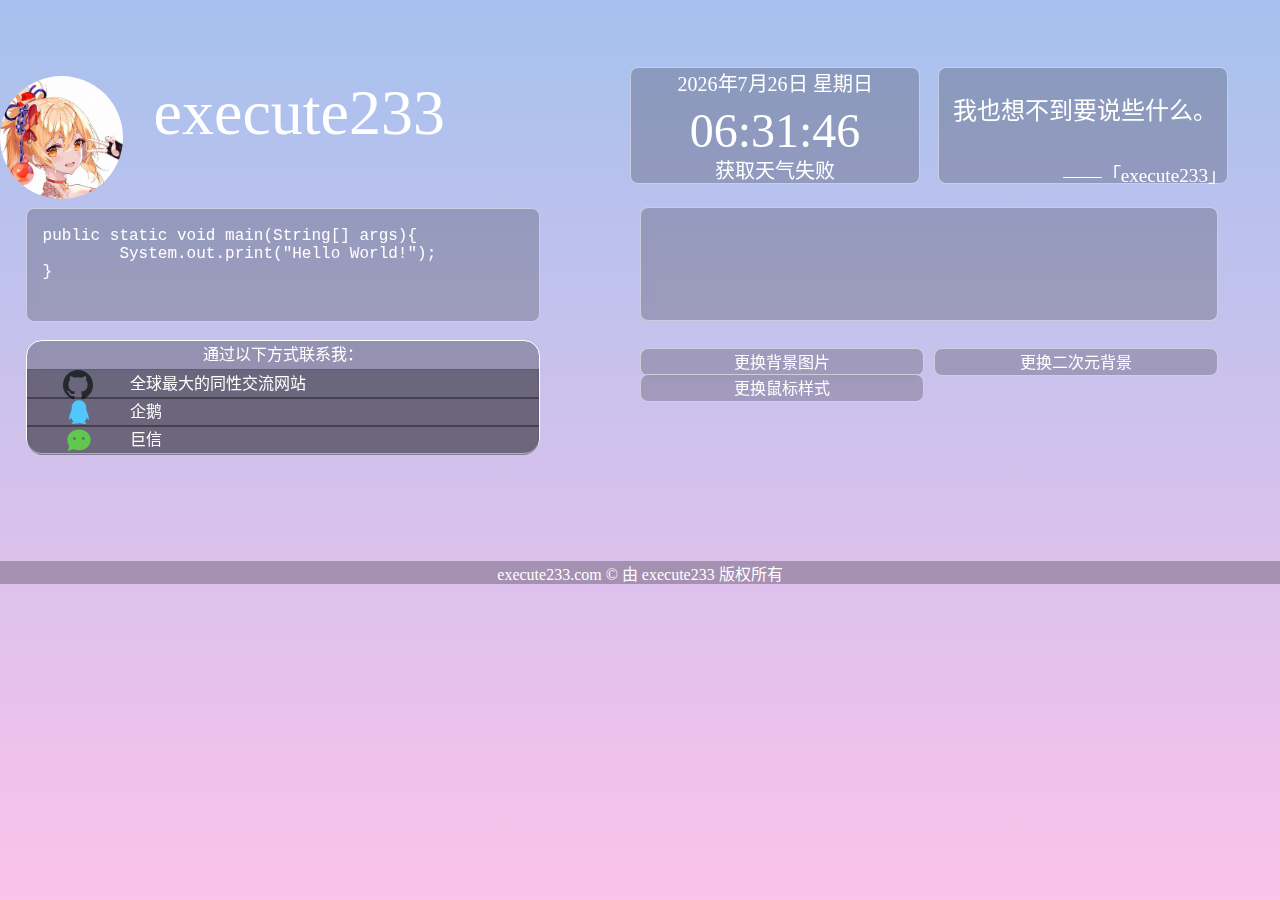
==== commit 57beddb3: "优化代码" ====
--- a/web/index.html
+++ b/web/index.html
@@ -32,18 +32,17 @@
 				</div>
 				<!--个性签名-->
 				<div class="box blur" id="personal-signature">
-					<br />public static void main(String[] args){<br />
-					&nbsp;&nbsp; System.out.print("HelloWorld!");<br />
-					}
-				</div>
+public static void main(String[] args){
+	System.out.print("Hello World!");
+}</div>
 				<!--联系方式-->
 				<div class="box blur" id="connect-way">
-					<div id="connect-way-text">通过以下方式联系我:</div>
+					<div id="connect-way-text">通过以下方式联系我：</div>
 					<a id="github" href="https://github.com/execute233">
 						<img src="res/github.svg" alt="GitHub" />
 						全球最大的同性交流网站
 					</a>
-					<a id="copyQQ">
+					<a id="copyQQ" class="copy" data-copy-text="1647643661">
 						<svg fill="#50c8fd" viewBox="0 0 24 24" width="40" height="40">
 							<path
 								d="M12.003 2c-2.265 0-6.29 1.364-6.29 7.325v1.195S3.55 14.96 3.55 17.474c0 .665.17 1.025.281 1.025.114 0 .902-.484 1.748-2.072 0 0-.18 2.197 1.904 3.967 0 0-1.77.495-1.77 1.182 0 .686 4.078.43 6.29 0 2.239.425 6.287.687 6.287 0 0-.688-1.768-1.182-1.768-1.182 2.085-1.77 1.905-3.967 1.905-3.967.845 1.588 1.634 2.072 1.746 2.072.111 0 .283-.36.283-1.025 0-2.514-2.166-6.954-2.166-6.954V9.325C18.29 3.364 14.268 2 12.003 2z"
@@ -51,7 +50,7 @@
 						</svg>
 						企鹅
 					</a>
-					<a id="copyWeChat">
+					<a id="copyWeChat" class="copy" data-copy-text="execute233">
 						<svg fill="#60c84d" viewBox="0 0 24 24" width="40" height="40">
 							<path
 								d="M2.224 21.667s4.24-1.825 4.788-2.056C15.029 23.141 22 17.714 22 11.898 22 6.984 17.523 3 12 3S2 6.984 2 11.898c0 1.86.64 3.585 1.737 5.013-.274.833-1.513 4.756-1.513 4.756zm5.943-9.707c.69 0 1.25-.569 1.25-1.271a1.26 1.26 0 0 0-1.25-1.271c-.69 0-1.25.569-1.25 1.27 0 .703.56 1.272 1.25 1.272zm7.583 0c.69 0 1.25-.569 1.25-1.271a1.26 1.26 0 0 0-1.25-1.271c-.69 0-1.25.569-1.25 1.27 0 .703.56 1.272 1.25 1.272z"
@@ -117,13 +116,7 @@
 		</div>
 		<!--页脚-->
 		<div class="blur" id="footer">
-			<div class="white" id="author">
-				execute233.com
-				&nbsp;© 由
-				execute233
-				&nbsp版权所有
-			</div>
-
+			<div class="white" id="author">execute233.com © 由 execute233 版权所有</div>
 		</div>
 	</section>
 </body>
--- a/web/css/index.css
+++ b/web/css/index.css
@@ -62,6 +62,11 @@
 	text-align: left;
 	font-family: "ArtFont", serif;
 	margin-left: 5%;
+	padding: 0 1.5em 0 1em;
+	width: calc(100% - 2.5em);
+	font-family: Consolas, 'Courier New', monospace;
+	white-space: pre-wrap;
+	word-wrap: break-word;
 }
 
 #connect-way {
@@ -90,15 +95,12 @@
 	text-align: center;
 	color: white;
 	width: 99.6%;
-}
-
-#copyQQ img,
+	cursor: pointer;
+}
+
 #github img {
 	height: 30px;
 	width: 30px;
-}
-
-#github img {
 	margin-left: 35%;
 }
 
